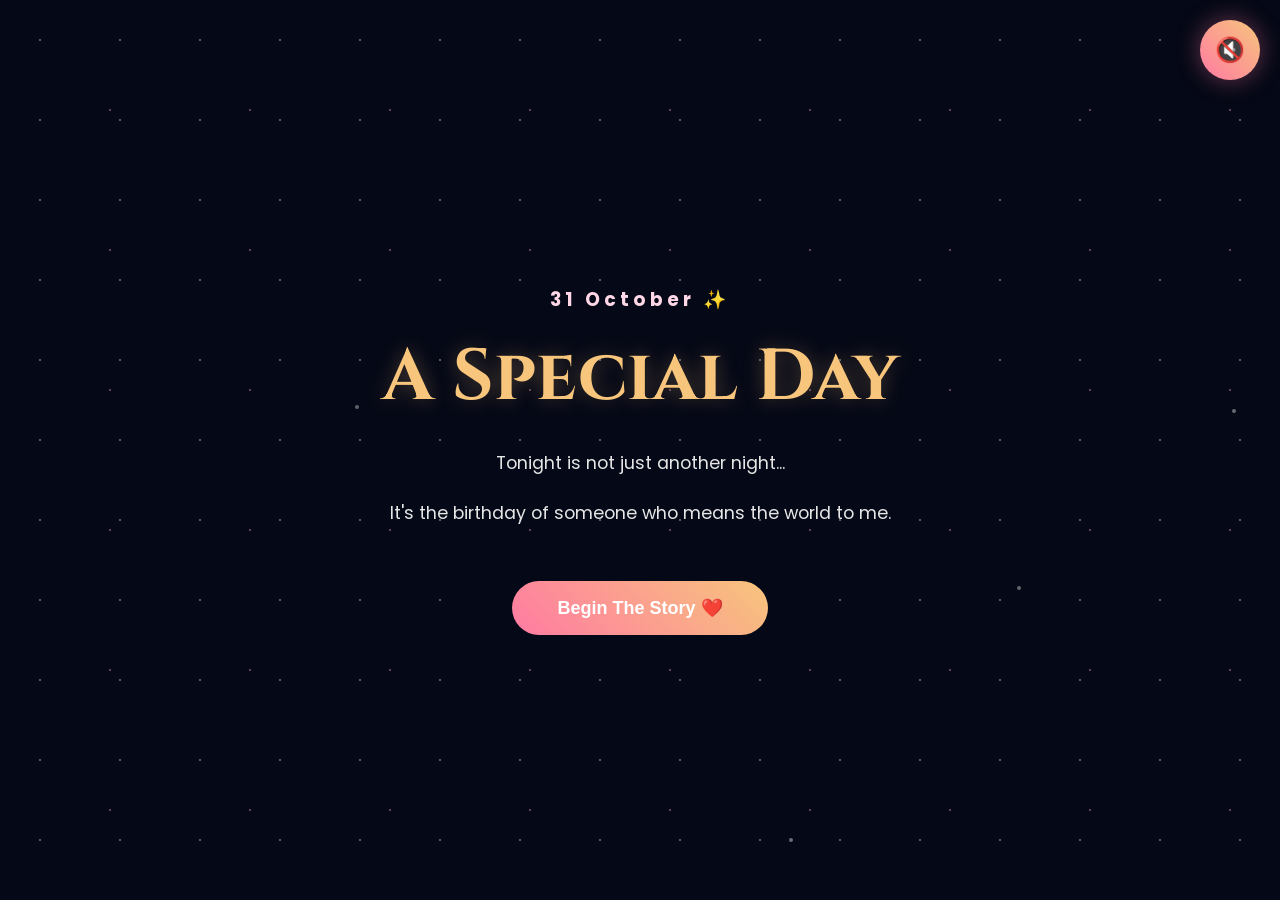
==== intex.html @ 1c15f880 "Rename Intex.html to intex.html" ====
<!DOCTYPE html>
<html lang="en">

<head>

<meta charset="UTF-8">

<meta name="viewport"
      content="width=device-width, initial-scale=1.0">

<meta name="theme-color"
      content="#050816">

<title>Happy Birthday ❤️</title>

<link rel="stylesheet"
      href="style.css">

<link href="https://fonts.googleapis.com/css2?family=Cinzel:wght@400;600;700&family=Poppins:wght@300;400;500;600&display=swap"
      rel="stylesheet">

</head>


<body>


<!-- =====================================================
     BACKGROUND EFFECTS
===================================================== -->

<div id="stars"></div>

<div id="particles"></div>

<div id="hearts-container"></div>


<!-- =====================================================
     MUSIC
===================================================== -->

<audio id="bgMusic" loop preload="auto">

    <source
        src="music/Song.mp3"
        type="audio/mpeg">

</audio>


<button id="musicBtn"
        type="button">

    🔇

</button>


<!-- =====================================================
     SCENE 1 — INTRO
===================================================== -->

<section id="introScene"
         class="scene active">

    <div class="movie-content">

        <h3 class="fade-text">
            31 October ✨
        </h3>

        <h1 class="main-title">
            A Special Day
        </h1>

        <p class="movie-text">
            Tonight is not just another night...
        </p>

        <p class="movie-text">
            It's the birthday of someone
            who means the world to me.
        </p>

        <button class="nextBtn"
                type="button">

            Begin The Story ❤️

        </button>

    </div>

</section>


<!-- =====================================================
     SCENE 2 — CHAPTER 1
===================================================== -->

<section class="scene">

    <div class="movie-content">

        <div class="chapter-number">
            Chapter 1
        </div>

        <h1>
            Instagram Strangers ✨
        </h1>

        <p>
            Sometimes life changes
            because of a single message.
        </p>

        <p>
            We met as strangers
            on Instagram.
        </p>

        <p>
            At that time,
            neither of us knew
            how important that conversation
            would become.
        </p>

        <p>
            Looking back now,
            it feels like fate
            quietly started writing our story.
        </p>

        <button class="nextBtn"
                type="button">

            Continue ❤️

        </button>

    </div>

</section>


<!-- =====================================================
     SCENE 3 — CHAPTER 2
===================================================== -->

<section class="scene">

    <div class="movie-content">

        <div class="chapter-number">
            Chapter 2
        </div>

        <h1>
            26 April ❤️
        </h1>

        <p>
            Most people remember dates.
        </p>

        <p>
            I remember moments.
        </p>

        <p>
            And 26 April became
            one of the best things
            that happened in my life.
        </p>

        <p>
            It wasn't just another day.
        </p>

        <p>
            It became the beginning
            of something beautiful.
        </p>

        <button class="nextBtn"
                type="button">

            Continue ❤️

        </button>

    </div>

</section>


<!-- =====================================================
     SCENE 4 — MEMORY 1
===================================================== -->

<section class="scene memory-scene">

    <div class="movie-content">

        <div class="chapter-number">
            Memory 1
        </div>

        <img
            src="images/Screenshot_20260914-215430.jpg"
            class="memory-photo"
            alt="Memory 1">

        <blockquote>

            Distance doesn't make me miss you less.

            It makes every moment with you
            more valuable.

        </blockquote>

        <button class="nextBtn"
                type="button">

            Continue ❤️

        </button>

    </div>

</section>


<!-- =====================================================
     SCENE 5 — MEMORY 2
===================================================== -->

<section class="scene memory-scene">

    <div class="movie-content">

        <div class="chapter-number">
            Memory 2
        </div>

        <img
            src="images/IMG-20251013-WA0021.jpg"
            class="memory-photo"
            alt="Memory 2">

        <blockquote>

            No matter how many miles separate us,

            my heart always knows
            where home is.

        </blockquote>

        <button class="nextBtn"
                type="button">

            Continue ❤️

        </button>

    </div>

</section>


<!-- =====================================================
     SCENE 6 — MEMORY 3
===================================================== -->

<section class="scene memory-scene">

    <div class="movie-content">

        <div class="chapter-number">
            Memory 3
        </div>

        <img
            src="images/IMG-20251104-WA0009.jpg"
            class="memory-photo"
            alt="Memory 3">

        <blockquote>

            Some relationships
            are tested by distance.

            Ours is strengthened by it.

        </blockquote>

        <button class="nextBtn"
                type="button">

            Continue ❤️

        </button>

    </div>

</section>


<!-- =====================================================
     SCENE 7 — LOVE LETTER
===================================================== -->

<section class="scene letter-scene">

    <div class="movie-content">

        <div class="chapter-number">
            A Letter
        </div>

        <h1>
            For Ammu ❤️
        </h1>

        <div id="typewriter"></div>

        <button class="nextBtn"
                type="button">

            Continue ❤️

        </button>

    </div>

</section>


<!-- =====================================================
     SCENE 8 — WALLPAPER
===================================================== -->

<section class="scene wallpaper-scene">

    <div class="movie-content">

        <div class="chapter-number">
            My Favorite Picture
        </div>

        <img
            src="images/file_00000000f3f47208bfd42682f109e520.png"
            class="wallpaper-photo"
            alt="Favorite Picture">

        <h2>
            This picture stayed on my screen...
        </h2>

        <p>
            Just like you stayed
            in my heart.
        </p>

        <p>
            Every time I unlocked my phone,
            I was reminded of someone
            very special.
        </p>

        <button class="nextBtn"
                type="button">

            Continue ❤️

        </button>

    </div>

</section>


<!-- =====================================================
     SCENE 9 — FINAL CHAPTER
===================================================== -->

<section class="scene final-scene">

    <div class="movie-content">

        <div class="chapter-number">
            Final Chapter
        </div>

        <h1>
            Happy Birthday ❤️
        </h1>

        <h2>
            [HER_NAME]
        </h2>

        <p>
            Thank you for every smile.
        </p>

        <p>
            Thank you for every memory.
        </p>

        <p>
            Thank you for being
            one of the most beautiful
            parts of my life.
        </p>

        <p>
            Your presence is enough for me.
        </p>

        <button id="finalBtn"
                type="button">

            Final Surprise 🎆

        </button>

    </div>

</section>


<!-- =====================================================
     FINAL FIREWORKS OVERLAY
===================================================== -->

<div id="finalOverlay">

    <div class="overlay-content">

        <h1>
            Happy Birthday ❤️
        </h1>

        <h2>
            [HER_NAME]
        </h2>

        <p>
            We started as strangers.
        </p>

        <p>
            We created memories.
        </p>

        <p>
            And today,
            I celebrate you.
        </p>

        <p class="final-line">
            Your presence is enough for me ❤️
        </p>

        <p class="signature">
            — [YOUR_NAME]
        </p>

    </div>

</div>


<!-- =====================================================
     FIREWORK CANVAS
===================================================== -->

<canvas id="fireworksCanvas"></canvas>


<script src="script.js"></script>


</body>

</html>
---- style.css ----
/* =====================================================
   RESET
===================================================== */

*{
    margin:0;
    padding:0;
    box-sizing:border-box;
}


html,
body{

    width:100%;
    min-height:100%;

    overflow:hidden;

    font-family:'Poppins',sans-serif;

    background:#050816;

    color:white;

}


/* =====================================================
   STAR BACKGROUND
===================================================== */

#stars{

    position:fixed;

    inset:0;

    z-index:0;

    pointer-events:none;

    background:
    radial-gradient(
        white 1px,
        transparent 1px
    ),
    radial-gradient(
        #ffb6c1 1px,
        transparent 1px
    );

    background-size:
        80px 80px,
        140px 140px;

    background-position:
        0 0,
        40px 40px;

    opacity:.35;

    animation:
        starMove 30s linear infinite;

}


@keyframes starMove{

    from{
        transform:translateY(0);
    }

    to{
        transform:translateY(-120px);
    }

}


/* =====================================================
   PARTICLES
===================================================== */

#particles{

    position:fixed;

    inset:0;

    z-index:1;

    pointer-events:none;

}


/* =====================================================
   HEARTS
===================================================== */

#hearts-container{

    position:fixed;

    inset:0;

    pointer-events:none;

    z-index:2;

}


.heart{

    position:absolute;

    color:#ff7aa2;

    text-shadow:
        0 0 10px
        rgba(255,122,162,.8);

    animation:
        floatHeart linear forwards;

}


@keyframes floatHeart{

    from{

        transform:
            translateY(0);

        opacity:1;

    }

    to{

        transform:
            translateY(-120vh);

        opacity:0;

    }

}


/* =====================================================
   MUSIC BUTTON
===================================================== */

#musicBtn{

    position:fixed;

    top:20px;
    right:20px;

    width:60px;
    height:60px;

    border:none;

    border-radius:50%;

    background:
        linear-gradient(
            45deg,
            #ff7aa2,
            #f7c57c
        );

    color:white;

    font-size:24px;

    cursor:pointer;

    z-index:10000;

    box-shadow:
        0 0 25px
        rgba(255,122,162,.4);

    transition:
        transform .3s ease,
        box-shadow .3s ease;

}


#musicBtn:hover{

    transform:scale(1.1);

    box-shadow:
        0 0 35px
        rgba(255,122,162,.7);

}


/* =====================================================
   SCENES
===================================================== */

.scene{

    position:fixed;

    inset:0;

    z-index:10;

    display:flex;

    justify-content:center;

    align-items:center;

    text-align:center;

    padding:
        80px 25px 40px;

    visibility:hidden;

    opacity:0;

    pointer-events:none;

    transform:
        scale(.96)
        translateY(20px);

    transition:
        opacity 1s ease,
        transform 1s ease,
        visibility 1s ease;

    overflow-y:auto;

}


.scene.active{

    visibility:visible;

    opacity:1;

    pointer-events:auto;

    transform:
        scale(1)
        translateY(0);

}


/* =====================================================
   CONTENT
===================================================== */

.movie-content{

    width:100%;

    max-width:1000px;

    margin:auto;

    padding:
        30px 0 50px;

}


/* =====================================================
   CHAPTER NUMBER
===================================================== */

.chapter-number{

    color:#ff9ebd;

    letter-spacing:5px;

    text-transform:uppercase;

    margin-bottom:20px;

    font-size:.9rem;

    opacity:0;

    transform:
        translateY(20px);

}


.scene.active
.chapter-number{

    animation:
        chapterReveal .8s ease
        .2s forwards;

}


@keyframes chapterReveal{

    to{

        opacity:1;

        transform:
            translateY(0);

    }

}


/* =====================================================
   TITLES
===================================================== */

.main-title,
h1{

    font-family:'Cinzel',serif;

    font-size:4.5rem;

    color:#f7c57c;

    margin-bottom:20px;

    text-shadow:
        0 0 20px
        rgba(247,197,124,.3);

}


.scene.active h1{

    animation:
        titleReveal 1s ease
        .3s both;

}


@keyframes titleReveal{

    from{

        opacity:0;

        transform:
            translateY(35px)
            scale(.95);

    }

    to{

        opacity:1;

        transform:
            translateY(0)
            scale(1);

    }

}


h2{

    color:#ff9ebd;

    font-size:2rem;

    margin-bottom:20px;

}


h3{

    color:#ffd7e7;

    margin-bottom:15px;

    letter-spacing:4px;

}


/* =====================================================
   TEXT
===================================================== */

.movie-text,
p{

    max-width:850px;

    margin:
        0 auto 15px;

    line-height:2;

    font-size:1.1rem;

    color:#e6e6e6;

}


.scene.active p{

    animation:
        textReveal .9s ease
        .6s both;

}


@keyframes textReveal{

    from{

        opacity:0;

        transform:
            translateY(20px);

    }

    to{

        opacity:1;

        transform:
            translateY(0);

    }

}


/* =====================================================
   BUTTONS
===================================================== */

.nextBtn,
#finalBtn{

    margin-top:35px;

    padding:
        16px 45px;

    border:none;

    border-radius:50px;

    background:
        linear-gradient(
            45deg,
            #ff7aa2,
            #f7c57c
        );

    color:white;

    font-size:18px;

    font-weight:600;

    cursor:pointer;

    opacity:0;

    transform:
        translateY(25px);

    animation:
        buttonReveal 1s ease
        1.4s forwards;

    transition:
        transform .3s ease,
        box-shadow .3s ease;

}


.nextBtn:hover,
#finalBtn:hover{

    transform:
        translateY(-5px)
        scale(1.03);

    box-shadow:
        0 0 30px
        rgba(255,122,162,.6);

}


@keyframes buttonReveal{

    to{

        opacity:1;

        transform:
            translateY(0);

    }

}


/* =====================================================
   INTRO
===================================================== */

.fade-text{

    animation:
        fadeGlow 3s infinite;

}


@keyframes fadeGlow{

    0%{
        opacity:.5;
    }

    50%{
        opacity:1;
    }

    100%{
        opacity:.5;
    }

}


/* =====================================================
   MEMORY PHOTOS
===================================================== */

.memory-scene
.movie-content{

    display:flex;

    flex-direction:column;

    align-items:center;

}


.memory-photo{

    width:340px;

    max-width:90vw;

    max-height:52vh;

    object-fit:contain;

    border-radius:25px;

    margin-bottom:25px;

    opacity:0;

    transform:
        scale(.65)
        translateY(40px);

    filter:blur(15px);

    box-shadow:
        0 0 40px
        rgba(255,122,162,.4),
        0 0 80px
        rgba(255,122,162,.2);

    cursor:zoom-in;

}


.scene.active
.memory-photo{

    animation:
        photoReveal 1.8s
        cubic-bezier(.2,.8,.2,1)
        .45s forwards;

}


@keyframes photoReveal{

    0%{

        opacity:0;

        filter:blur(15px);

        transform:
            scale(.65)
            translateY(40px);

    }

    60%{

        opacity:1;

        filter:blur(2px);

        transform:
            scale(1.04)
            translateY(0);

    }

    100%{

        opacity:1;

        filter:blur(0);

        transform:
            scale(1)
            translateY(0);

    }

}


.memory-photo:hover{

    transform:scale(1.04);

    box-shadow:
        0 0 60px
        rgba(255,122,162,.7);

}


/* =====================================================
   QUOTES
===================================================== */

blockquote{

    max-width:800px;

    margin:auto;

    font-size:1.5rem;

    line-height:1.8;

    font-style:italic;

    color:#ffd7e7;

    opacity:0;

    transform:
        translateY(30px);

}


.scene.active
blockquote{

    animation:
        quoteReveal 1.3s ease
        1.8s forwards;

}


@keyframes quoteReveal{

    from{

        opacity:0;

        transform:
            translateY(30px);

        filter:blur(8px);

    }

    to{

        opacity:1;

        transform:
            translateY(0);

        filter:blur(0);

    }

}


/* =====================================================
   WALLPAPER
===================================================== */

.wallpaper-photo{

    width:400px;

    max-width:90vw;

    max-height:55vh;

    object-fit:contain;

    border-radius:25px;

    margin-bottom:25px;

    opacity:0;

    transform:
        scale(.65);

    filter:blur(20px);

    box-shadow:
        0 0 50px
        rgba(247,197,124,.5),
        0 0 100px
        rgba(247,197,124,.2);

    cursor:zoom-in;

}


.scene.active
.wallpaper-photo{

    animation:
        wallpaperReveal 2s ease
        .5s forwards;

}


@keyframes wallpaperReveal{

    from{

        opacity:0;

        transform:
            scale(.65);

        filter:
            blur(20px);

    }

    to{

        opacity:1;

        transform:
            scale(1);

        filter:
            blur(0);

    }

}


/* =====================================================
   TYPEWRITER
===================================================== */

#typewriter{

    width:100%;

    max-width:900px;

    min-height:350px;

    padding:35px;

    margin-top:20px;

    text-align:left;

    white-space:pre-wrap;

    line-height:2;

    font-size:1.1rem;

    color:white;

    border-radius:25px;

    background:
        rgba(255,255,255,.08);

    backdrop-filter:
        blur(15px);

    border:
        1px solid
        rgba(255,255,255,.15);

    box-shadow:
        0 0 30px
        rgba(255,255,255,.08);

}


/* =====================================================
   FINAL OVERLAY
===================================================== */

#finalOverlay{

    position:fixed;

    inset:0;

    display:none;

    justify-content:center;

    align-items:center;

    text-align:center;

    background:
        rgba(0,0,0,.96);

    z-index:20000;

    opacity:0;

}


#finalOverlay.show{

    display:flex;

    animation:
        overlayReveal 1s ease
        forwards;

}


@keyframes overlayReveal{

    from{

        opacity:0;

    }

    to{

        opacity:1;

    }

}


.overlay-content{

    max-width:1000px;

    padding:30px;

}


.overlay-content h1{

    font-size:5rem;

    margin-bottom:20px;

    color:#f7c57c;

}


.overlay-content h2{

    font-size:2.5rem;

    margin-bottom:20px;

    color:#ff9ebd;

}


.final-line{

    font-size:1.5rem;

    color:#ffd7e7;

    margin-top:25px;

}


.signature{

    margin-top:30px;

    font-style:italic;

    color:#f7c57c;

}


/* =====================================================
   FIREWORKS
===================================================== */

#fireworksCanvas{

    position:fixed;

    inset:0;

    width:100%;

    height:100%;

    pointer-events:none;

    z-index:21000;

}


/* =====================================================
   TITLE GLOW
===================================================== */

.scene.active h1{

    animation:
        titleReveal 1s ease .3s both,
        titleGlow 4s ease-in-out
        1.3s infinite;

}


@keyframes titleGlow{

    0%{

        text-shadow:
            0 0 10px
            rgba(247,197,124,.3);

    }

    50%{

        text-shadow:
            0 0 35px
            rgba(247,197,124,.7);

    }

    100%{

        text-shadow:
            0 0 10px
            rgba(247,197,124,.3);

    }

}


/* =====================================================
   MOBILE
===================================================== */

@media(max-width:768px){

    .scene{

        align-items:flex-start;

        padding:
            90px 18px 40px;

    }


    .movie-content{

        padding:
            20px 0 40px;

    }


    h1,
    .main-title{

        font-size:
            clamp(2rem,10vw,3rem);

    }


    h2{

        font-size:1.5rem;

    }


    h3{

        font-size:1rem;

    }


    p,
    .movie-text{

        font-size:.95rem;

        line-height:1.8;

    }


    blockquote{

        font-size:1.05rem;

        line-height:1.7;

    }


    .memory-photo{

        width:280px;

        max-height:45vh;

    }


    .wallpaper-photo{

        width:300px;

        max-height:45vh;

    }


    #typewriter{

        min-height:250px;

        font-size:.95rem;

        padding:20px;

        line-height:1.8;

    }


    .nextBtn,
    #finalBtn{

        padding:
            14px 30px;

        font-size:16px;

    }


    #musicBtn{

        width:52px;

        height:52px;

        top:15px;

        right:15px;

    }


    .overlay-content h1{

        font-size:2.8rem;

    }


    .overlay-content h2{

        font-size:1.6rem;

    }

}
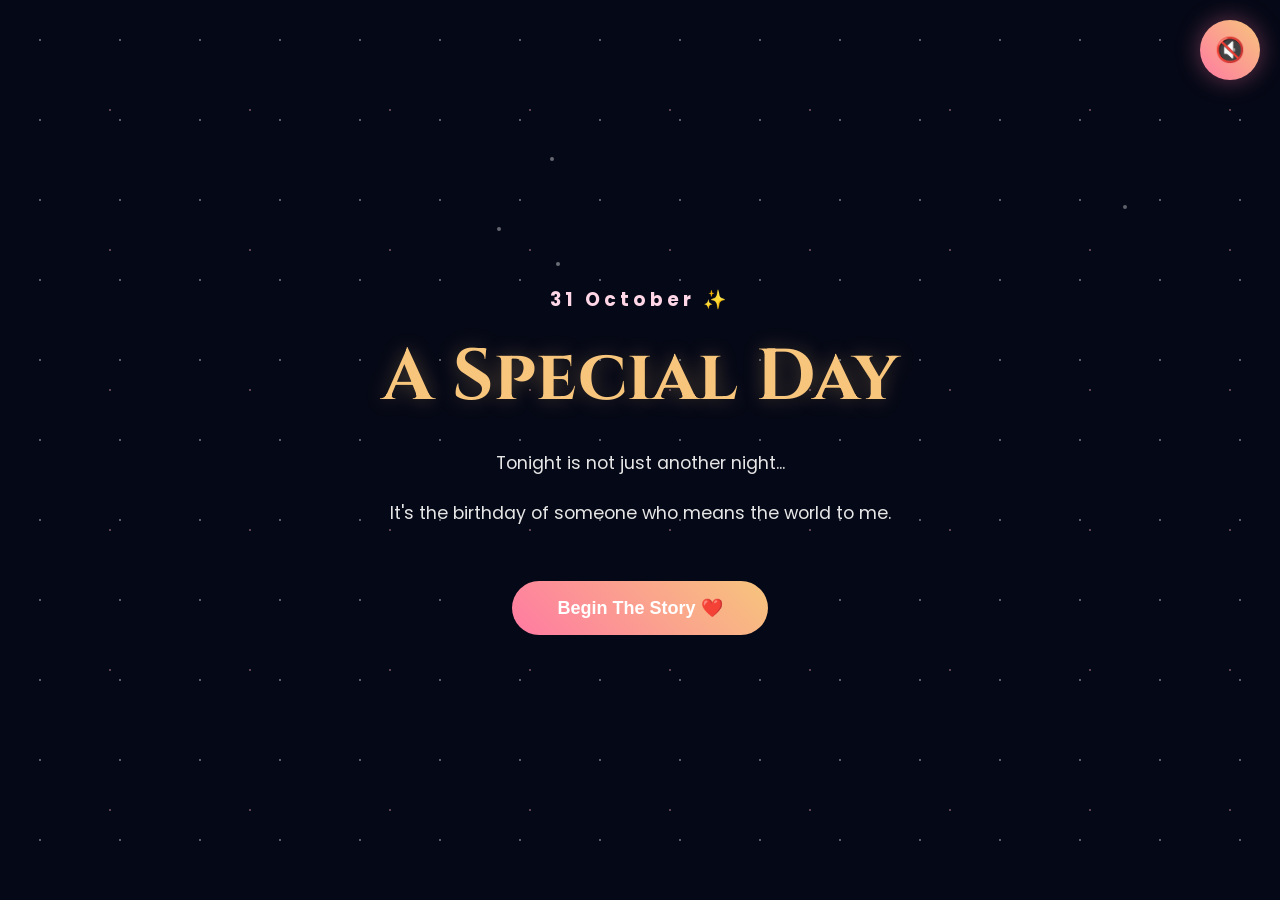
==== commit 97df8b2f: "Update intex.html" ====
--- a/intex.html
+++ b/intex.html
@@ -43,7 +43,7 @@
 <audio id="bgMusic" loop preload="auto">
 
     <source
-        src="music/Song.mp3"
+        src="Music/Song.mp3"
         type="audio/mpeg">
 
 </audio>
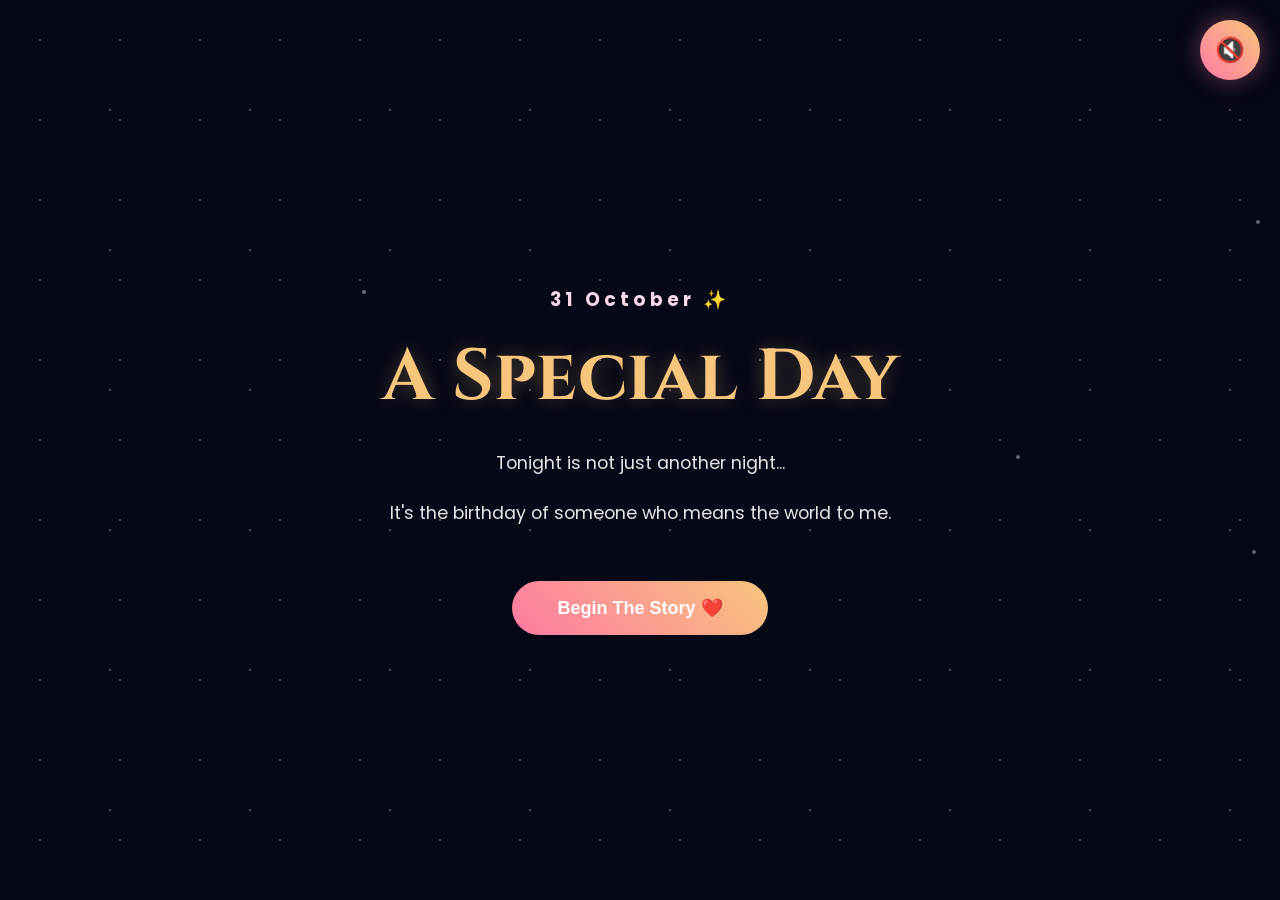
==== commit 9f50ee87: "Update intex.html" ====
--- a/intex.html
+++ b/intex.html
@@ -210,7 +210,7 @@
         </div>
 
         <img
-            src="images/Screenshot_20260914-215430.jpg"
+            src="Images/Screenshot_20260914-215430.jpg"
             class="memory-photo"
             alt="Memory 1">
 
@@ -248,7 +248,7 @@
         </div>
 
         <img
-            src="images/IMG-20251013-WA0021.jpg"
+            src="Images/IMG-20251013-WA0021.jpg"
             class="memory-photo"
             alt="Memory 2">
 
@@ -286,7 +286,7 @@
         </div>
 
         <img
-            src="images/IMG-20251104-WA0009.jpg"
+            src="Images/IMG-20251104-WA0009.jpg"
             class="memory-photo"
             alt="Memory 3">
 
@@ -354,7 +354,7 @@
         </div>
 
         <img
-            src="images/file_00000000f3f47208bfd42682f109e520.png"
+            src="Images/file_00000000f3f47208bfd42682f109e520.png"
             class="wallpaper-photo"
             alt="Favorite Picture">
 
@@ -469,7 +469,7 @@
         </p>
 
         <p class="signature">
-            — [YOUR_NAME]
+            — [Shahith]
         </p>
 
     </div>
